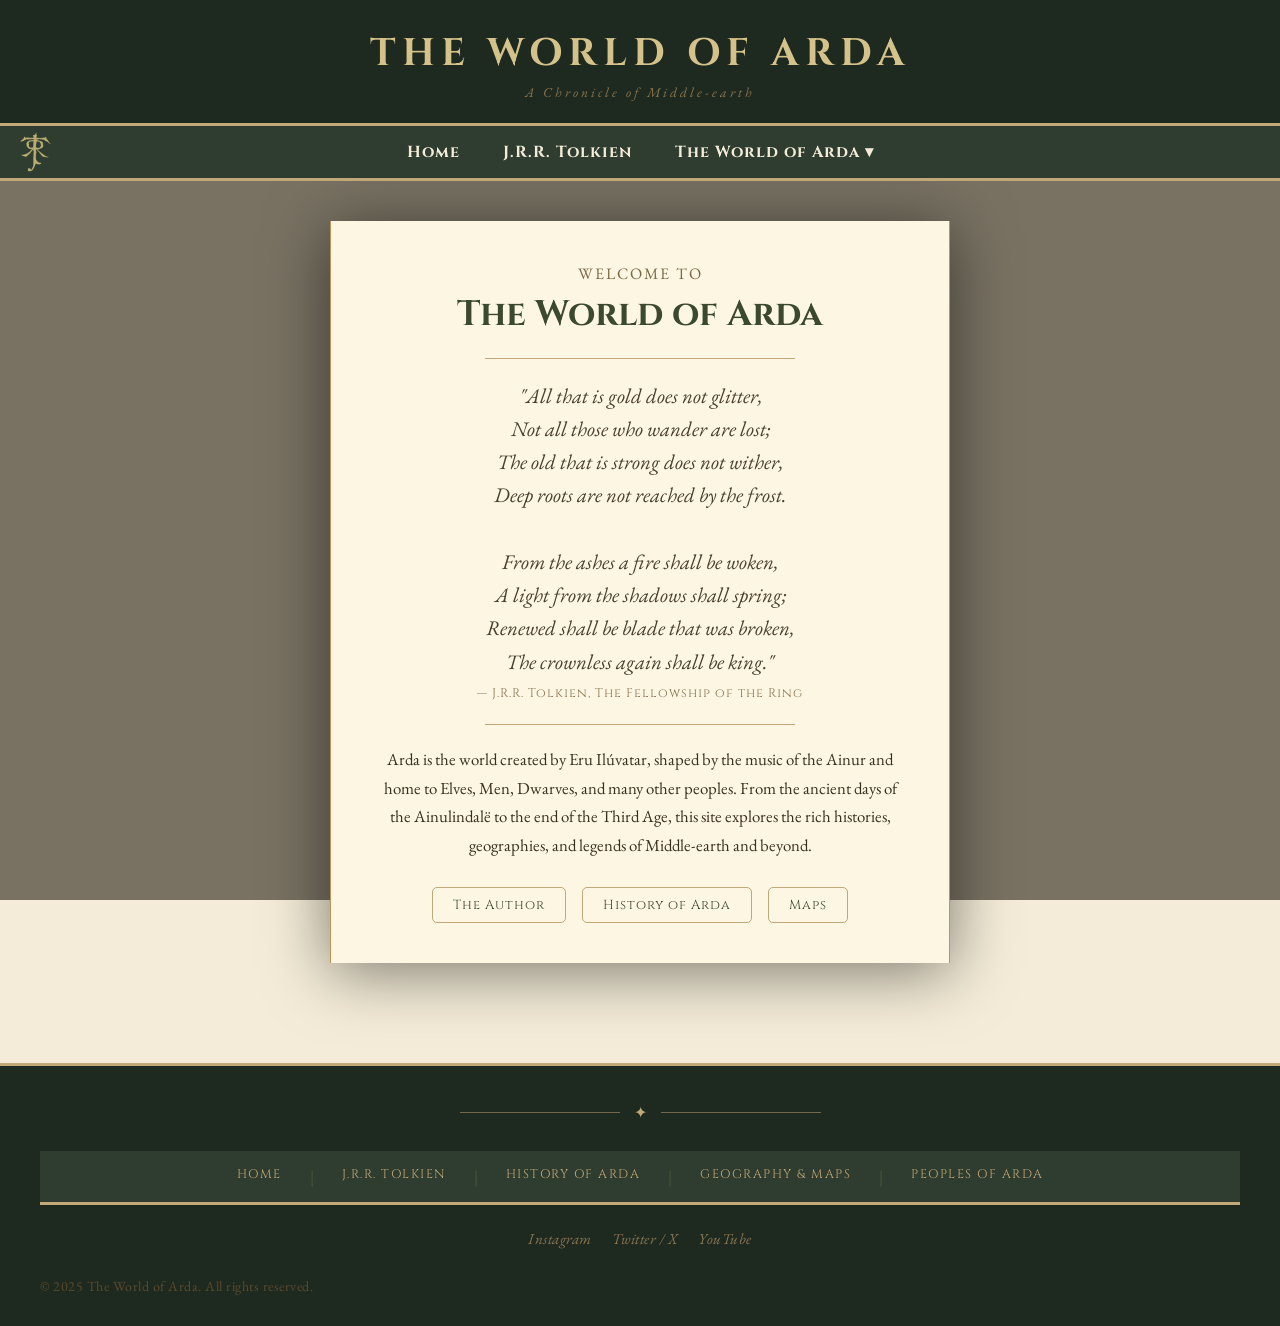
==== index.html @ 496da686 "Add files via upload" ====
<!DOCTYPE html>
<html lang="en">

<head>
    <meta charset="UTF-8">
    <meta name="viewport" content="width=device-width, initial-scale=1.0">
    <title>Home — The World of Arda</title>
    <link rel="stylesheet" href="style.css">
</head>

<body class="home-page">

    <header class="site-header">
        <a href="index.html" class="site-header-title">The World of Arda</a>
        <span class="site-header-ornament">A Chronicle of Middle-earth</span>
    </header>

    <nav>
        <div class="nav-inner">
            <a href="index.html" class="nav-logo">
                <img src="imgs/tolkien_logo.png" alt="The World of Arda">
            </a>
            
            <ul>
                <li><a href="index.html">Home</a></li>
                <li><a href="about_tolkien.html">J.R.R. Tolkien</a></li>
                <li>
                    <a href="arda.html">The World of Arda ▾</a>
                    <div class="dropdown">
                        <a href="arda.html">Brief History</a>
                        <a href="maps.html">Geography & Maps</a>
                        <a href="peoples.html">Peoples of Arda</a>
                    </div>
                </li>

            </ul>
        </div>
    </nav>

    <!-- Background map image -->
    <div class="home-bg"></div>

    <!-- Dark overlay so text is readable -->
    <div class="home-overlay"></div>

    <!-- Centered scroll -->
    <div class="home-wrapper">

        <div class="scroll">

            <div class="scroll-top"></div>

            <div class="scroll-body">
                <p class="scroll-subtitle">Welcome to</p>
                <h1 class="scroll-title">The World of Arda</h1>

                <div class="scroll-divider"></div>

                <blockquote class="scroll-quote">
                    "All that is gold does not glitter,<br>
                    Not all those who wander are lost;<br>
                    The old that is strong does not wither,<br>
                    Deep roots are not reached by the frost.<br>
                    <br>
                    From the ashes a fire shall be woken,<br>
                    A light from the shadows shall spring;<br>
                    Renewed shall be blade that was broken,<br>
                    The crownless again shall be king."
                </blockquote>
                <p class="scroll-quote-author">— J.R.R. Tolkien, The Fellowship of the Ring</p>

                <div class="scroll-divider"></div>

                <p class="scroll-text">
                    Arda is the world created by Eru Ilúvatar, shaped by the music of the Ainur
                    and home to Elves, Men, Dwarves, and many other peoples. From the ancient
                    days of the Ainulindalë to the end of the Third Age, this site explores the
                    rich histories, geographies, and legends of Middle-earth and beyond.
                </p>

                <div class="scroll-links">
                    <a href="About_Tolkien.html" class="scroll-btn">The Author</a>
                    <a href="Arda.html" class="scroll-btn">History of Arda</a>
                    <a href="Maps.html" class="scroll-btn">Maps</a>
                </div>
            </div>

            <div class="scroll-bottom"></div>

        </div>

    </div>

    <footer class="site-footer">
        <div class="site-footer-rule">✦</div>
        <nav class="site-footer-nav">
            <a href="index.html">Home</a>
            <span>|</span>
            <a href="about_tolkien.html">J.R.R. Tolkien</a>
            <span>|</span>
            <a href="arda.html">History of Arda</a>
            <span>|</span>
            <a href="maps.html">Geography &amp; Maps</a>
            <span>|</span>
            <a href="peoples.html">Peoples of Arda</a>
        </nav>
        <div class="site-footer-socials">
            <a href="#">Instagram</a>
            <a href="#">Twitter / X</a>
            <a href="#">YouTube</a>
        </div>
        <p class="site-footer-copy">&copy; 2025 The World of Arda. All rights reserved.</p>
    </footer>

</body>

</html>
---- style.css ----
/* FONT */
@import url('https://fonts.googleapis.com/css2?family=Cinzel:wght@400;700&family=EB+Garamond&display=swap');



* {
    margin: 0;
    padding: 0;
    box-sizing: border-box;
}


/* BASE */
html {
    scroll-behavior: smooth;
}

body {
    background-color: #f4ecd8;
    font-family: 'EB Garamond', serif;
    color: #2f2a1f;
}

article {
    background-color: #fdf6e3;
    border: 1px solid #c2a878;
    border-radius: 8px;
    padding: 28px 32px;
    margin-bottom: 30px;
    box-shadow: inset 0 0 50px rgba(194, 168, 120, 0.07);
}

article h2 {
    font-family: 'Cinzel', serif;
    color: #3b4a2e;
    font-size: 1.6em;
    letter-spacing: 2px;
    margin-bottom: 4px;
    border-bottom: 1px solid #c2a878;
    padding-bottom: 8px;
}

article h3 {
    font-family: 'Cinzel', serif;
    color: #5a4a2e;
    font-size: 0.95em;
    letter-spacing: 1.5px;
    text-transform: uppercase;
    margin-top: 22px;
    margin-bottom: 8px;
}

article p {
    text-indent: 0;
    margin-bottom: 12px;
    line-height: 1.75;
    color: #2f2a1f;
    font-size: 1.05em;
}

article ul {
    margin: 0 0 14px 10px;
    padding: 0;
    list-style: none;
}

article ul li {
    font-family: 'EB Garamond', serif;
    font-size: 1.05em;
    color: #2f2a1f;
    line-height: 1.75;
    margin-bottom: 6px;
    padding-left: 18px;
    position: relative;
}

article ul li::before {
    content: '✦';
    color: #c2a878;
    position: absolute;
    left: 0;
    font-size: 0.65em;
    top: 5px;
}

p.also-known {
    font-family: 'EB Garamond', serif;
    font-style: italic;
    color: #7a6a45;
    font-size: 0.95em;
    text-indent: 0;
    margin-bottom: 18px;
    letter-spacing: 0.3px;
}

p.also-known strong {
    font-style: normal;
    color: #5a4a2e;
}

article blockquote {
    border-left: 3px solid #c2a878;
    margin: 20px 0 8px 0;
    padding: 10px 20px;
    background-color: #f4ecd8;
    border-radius: 0 6px 6px 0;
    font-style: italic;
    color: #4a3f2a;
    font-family: 'EB Garamond', serif;
    font-size: 1.08em;
    line-height: 1.7;
}

.section>hr {
    border: none;
    border-top: 1px solid #d4c28a;
    margin: 28px 0;
    opacity: 0.6;
}

main section:hover {
    transform: none;
}

main>h1 {
    font-size: 2.4em;
    text-align: center;
    letter-spacing: 4px;
    margin-bottom: 6px;
}

.page-subtitle {
    font-family: 'EB Garamond', serif;
    font-style: italic;
    color: #7a6a45;
    text-align: center;
    font-size: 1.15em;
    margin-bottom: 10px;
    text-indent: 0;
}

.page-divider {
    width: 45%;
    height: 1px;
    background: #c2a878;
    margin: 0 auto 36px auto;
}

.sidebar a.sub-link {
    font-size: 0.8em;
    font-weight: normal;
    padding-left: 12px;
    color: #7a6a45;
    letter-spacing: 0.4px;
    margin-bottom: 3px;
}

.sidebar a.sub-link:hover {
    color: #d4c28a;
}

.sidebar-group {
    display: block;
    font-family: 'Cinzel', serif;
    font-size: 0.68em;
    color: #c2a878;
    letter-spacing: 2px;
    text-transform: uppercase;
    margin: 14px 0 4px 0;
    pointer-events: none;
}

hr {
    margin-bottom: 20px;
    margin-top: 20px;
}

main ul li {
    margin-bottom: 10px;
    margin-left: 30px;
    margin-right: 35px;
}

dt {
    font-size: large;
    font-weight: bold;
    margin-left: 25px;
}

dd {
    margin-top: 15px;
    margin-bottom: 15px;
    margin-left: 35px;
    margin-right: 35px;
}


/* TEXT */
h1 {
    font-family: 'Cinzel', serif;
    color: #3b4a2e;
    font-weight: bold;
    margin-bottom: 10px;
}

h2 {
    font-family: 'Cinzel', serif;
    color: #3b4a2e;
    margin-bottom: 20px;
}

h2.section-divider {
    font-family: 'Cinzel', serif;
    color: #3b4a2e;
    font-size: 1.4em;
    text-align: center;
    letter-spacing: 3px;
    text-transform: uppercase;
    padding-bottom: 12px;
    margin-bottom: 28px;
    border-bottom: 2px solid #c2a878;
}

h2.section-divider::before,
h2.section-divider::after {
    content: ' ✦ ';
    color: #c2a878;
    font-size: 0.75em;
}

h3 {
    font-family: 'Cinzel', serif;
    color: #3b4a2e;
    margin-bottom: 20px;
}

p {
    text-align: left;
    text-indent: 30px;
    line-height: 1.6;
    font-size: 1.1em;
    margin-bottom: 20px;
}


/* NAVIGATION */
nav {
    background-color: #2e3d2f;
    padding: 15px 0;
    border-bottom: 3px solid #c2a878;
    position: sticky;
    top: 0;
    z-index: 1000;
}

nav ul {
    list-style: none;
    text-align: center;
}

.nav-inner {
    position: relative;
    display: flex;
    align-items: center;
    justify-content: center;
    padding: 0 60px;
}

.nav-logo {
    position: absolute;
    left: 18px;
    top: 50%;
    transform: translateY(-50%);
    display: flex;
    align-items: center;
    text-decoration: none;
}

.nav-logo img {

    height: 42px;
    width: auto;
    display: block;
    opacity: 0.92;
    transition: opacity 0.3s;
}

.nav-logo img:hover {
    opacity: 1;
}

nav ul li {
    display: inline;
    margin: 0 20px;
    position: relative;
}

nav ul li a {
    text-decoration: none;
    color: #f4ecd8;
    font-family: 'Cinzel', serif;
    font-weight: bold;
    letter-spacing: 1px;
    transition: color 0.3s;
}

nav ul li a:hover {
    color: #d4c28a;
}


/* DROPDOWN*/
nav ul li .dropdown {
    display: none;
    position: absolute;
    top: 100%;
    left: 0;
    background-color: #2e3d2f;
    border: 1px solid #c2a878;
    min-width: 180px;
    flex-direction: column;
    z-index: 999;
}

nav ul li .dropdown a {
    display: block;
    padding: 8px 15px;
    color: #f4ecd8;
    font-weight: normal;
    transition: color 0.3s;
}

nav ul li .dropdown a:hover {
    color: #d4c28a;
}

nav ul li:hover .dropdown {
    display: flex;
}




/*SIDEBAR*/
.sidebar {
    position: fixed;
    top: 0;
    left: 0;
    width: 200px;
    height: 100%;
    background-color: #fffaf0;
    border-right: 1px solid #c2a878;
    padding: 80px 15px 15px 15px;
    box-shadow: 0 0 12px rgba(0, 0, 0, 0.1);
    transform: translateX(-100%);
    transition: transform 0.3s ease;
    z-index: 999;
    display: flex;
    flex-direction: column;
    justify-content: center;
}

#menu-toggle:checked~.sidebar {
    transform: translateX(0);
}

#menu-toggle {
    display: none;
}

.menu-btn {
    position: fixed;
    top: 60px;
    left: 15px;
    z-index: 1000;
    background-color: #2e3d2f;
    color: #f4ecd8;
    padding: 8px 12px;
    font-family: 'Cinzel', serif;
    border-radius: 5px;
    cursor: pointer;
}

.sidebar a {
    display: block;
    margin-bottom: 10px;
    text-decoration: none;
    color: #2f2a1f;
    font-family: 'Cinzel', serif;
    font-weight: bold;
    letter-spacing: 1px;
    transition: color 0.3s;
}

.sidebar a:hover {
    color: #d4c28a;
}


/* MAIN CONTENT */
main {
    padding: 30px;
    max-width: fit-content;
    padding-left: 10%;
    padding-right: 10%;
    margin: auto;
}

.content-wrapper {
    position: relative;
}



/*SECTIONS*/

.section {
    background-color: #fffaf0;
    border: 1px solid #c2a878;
    border-radius: 10px;
    padding: 20px;
    margin-bottom: 25px;
    box-shadow: 0 0 12px rgba(0, 0, 0, 0.1);
    scroll-margin-top: 100px;
}

main .section {
    transition: transform 0.3s ease;
}

main .section:hover {
    transform: scale(1.012);
}



/*FIGURES AND IMAGES */

section figure {
    margin: 20px 0;
    padding-bottom: 30px;
    padding-top: 30px;
    text-align: center;
}

section figure img {
    width: 600px;
    height: auto;
    border-radius: 10px;
    box-shadow: 0 0 12px rgba(0, 0, 0, 0.1);
    transition: transform 0.3s ease;
    display: block;
    margin-left: auto;
    margin-right: auto;
}

section figure img:hover {
    transform: scale(1.03);
}

section figure figcaption {
    margin-top: 5px;
    font-size: 0.95em;
    color: #3b4a2e;
    text-align: center;
}




/* En mi mente tenia pensado hacer una galeria interactiva donde cuando haces click en el nombre 
de la imagen, esa imagen apareceria. utilizando un truco con radius y labels lo pude lograr*/

/* GALLERIA IMG */
.gallery {
    display: flex;
    gap: 0;
    border: 1px solid #c2a878;
    border-radius: 10px;
    overflow: hidden;
    background-color: #fffaf0;
    min-height: 320px;
}

.gallery-radio {
    display: none;
}

.gallery-list {
    width: 200px;
    min-width: 160px;
    border-right: 1px solid #c2a878;
    display: flex;
    flex-direction: column;
    padding: 12px 0;
    background-color: #f4ecd8;
    gap: 2px;
}

.gallery-list label {
    display: block;
    padding: 10px 18px;
    font-family: 'Cinzel', serif;
    font-size: 0.85em;
    color: #2f2a1f;
    cursor: pointer;
    border-left: 3px solid transparent;
    transition: background-color 0.2s, color 0.2s;
}

.gallery-list label:hover {
    background-color: #fffaf0;
    color: #3b4a2e;
}

.gallery-preview {
    flex: 1;
    display: flex;
    align-items: center;
    justify-content: center;
    padding: 24px;
}

.gallery-placeholder {
    color: #a89060;
    font-family: 'Cinzel', serif;
    font-size: 0.95em;
    font-style: italic;
}

.gallery-item {
    display: none;
    width: 100%;
    text-align: center;
}

/*  labels - General Maps */
#gm1:checked~.gallery-list label[for="gm1"],
#gm2:checked~.gallery-list label[for="gm2"],
#gm3:checked~.gallery-list label[for="gm3"],
#gm4:checked~.gallery-list label[for="gm4"],
#gm5:checked~.gallery-list label[for="gm5"] {
    background-color: #fffaf0;
    border-left: 3px solid #c2a878;
    color: #3b4a2e;
    font-weight: bold;
}

/*  labels - Arda Maps */
#am1:checked~.gallery-list label[for="am1"],
#am2:checked~.gallery-list label[for="am2"],
#am3:checked~.gallery-list label[for="am3"],
#am4:checked~.gallery-list label[for="am4"] {
    background-color: #fffaf0;
    border-left: 3px solid #c2a878;
    color: #3b4a2e;
    font-weight: bold;
}

/* Hide placeholder when something is selected */
#gm1:checked~.gallery-preview .gallery-placeholder,
#gm2:checked~.gallery-preview .gallery-placeholder,
#gm3:checked~.gallery-preview .gallery-placeholder,
#gm4:checked~.gallery-preview .gallery-placeholder,
#gm5:checked~.gallery-preview .gallery-placeholder,
#am1:checked~.gallery-preview .gallery-placeholder,
#am2:checked~.gallery-preview .gallery-placeholder,
#am3:checked~.gallery-preview .gallery-placeholder,
#am4:checked~.gallery-preview .gallery-placeholder {
    display: none;
}

/* Show  image — General Maps */
#gm1:checked~.gallery-preview #gm1-view {
    display: block;
}

#gm2:checked~.gallery-preview #gm2-view {
    display: block;
}

#gm3:checked~.gallery-preview #gm3-view {
    display: block;
}

#gm4:checked~.gallery-preview #gm4-view {
    display: block;
}

#gm5:checked~.gallery-preview #gm5-view {
    display: block;
}

/* Show  image — Arda Maps */
#am1:checked~.gallery-preview #am1-view {
    display: block;
}

#am2:checked~.gallery-preview #am2-view {
    display: block;
}

#am3:checked~.gallery-preview #am3-view {
    display: block;
}

#am4:checked~.gallery-preview #am4-view {
    display: block;
}


/* HOME PAGE */
body.home-page {
    margin: 0;
    padding: 0;
    min-height: 100vh;
    overflow-x: hidden;
}

.home-bg {
    position: fixed;
    top: 0;
    left: 0;
    width: 100%;
    height: 100%;
    background-image: url('Maps/middle_earth_hd.png');
    background-size: cover;
    background-position: center;
    z-index: -2;
    filter: sepia(40%);
}

.home-overlay {
    position: fixed;
    top: 0;
    left: 0;
    width: 100%;
    height: 100%;
    background-color: rgba(20, 15, 5, 0.55);
    z-index: -1;
}

.home-wrapper {
    display: flex;
    justify-content: center;
    align-items: center;
    min-height: 85vh;
    padding: 40px 20px;
}

.scroll {
    width: 100%;
    max-width: 620px;
    display: flex;
    flex-direction: column;
    align-items: center;
    filter: drop-shadow(0 8px 32px rgba(0, 0, 0, 0.5));
}

.scroll-body {
    width: 100%;
    background-color: #fdf6e3;
    border-left: 1px solid #b8965a;
    border-right: 1px solid #b8965a;
    padding: 40px 50px;
    display: flex;
    flex-direction: column;
    align-items: center;
    text-align: center;
}

.scroll-subtitle {
    font-family: 'EB Garamond', serif;
    font-size: 1em;
    color: #7a6a45;
    text-indent: 0;
    margin-bottom: 4px;
    letter-spacing: 2px;
    text-transform: uppercase;
}

.scroll-title {
    font-family: 'Cinzel', serif;
    font-size: 2.2em;
    color: #3b4a2e;
    margin-bottom: 0;
    text-align: center;
}

.scroll-divider {
    width: 60%;
    height: 1px;
    background-color: #c2a878;
    margin: 20px auto;
}

.scroll-quote {
    font-family: 'EB Garamond', serif;
    font-size: 1.3em;
    font-style: italic;
    color: #4a3f2a;
    line-height: 1.6;
    margin-bottom: 6px;
    text-indent: 0;
    border: none;
    padding: 0;
}

.scroll-quote-author {
    font-family: 'Cinzel', serif;
    font-size: 0.78em;
    color: #8a7550;
    text-indent: 0;
    margin-bottom: 0;
    letter-spacing: 1px;
}

.scroll-text {
    font-family: 'EB Garamond', serif;
    font-size: 1.05em;
    color: #3a3020;
    line-height: 1.7;
    text-indent: 0;
    text-align: center;
    margin-bottom: 0;
}

.scroll-links {
    display: flex;
    gap: 16px;
    margin-top: 28px;
    flex-wrap: wrap;
    justify-content: center;
}

.scroll-btn {
    font-family: 'Cinzel', serif;
    font-size: 0.82em;
    color: #3b4a2e;
    text-decoration: none;
    padding: 8px 20px;
    border: 1px solid #c2a878;
    border-radius: 5px;
    background-color: #fdf6e3;
    letter-spacing: 1px;
    transition: background-color 0.3s, color 0.3s;
}

.scroll-btn:hover {
    background-color: #2e3d2f;
    color: #f4ecd8;
    border-color: #2e3d2f;
}



/* BACKGROUND IMAGE GEN*/
.gen-bg {
    position: fixed;
    top: 0;
    left: 0;
    width: 100%;
    height: 100%;
    background-image: url('imgs/bg2.png');
    background-size: cover;
    background-position: center;
    z-index: -2;
    filter: sepia(40%);
}

/*SITE HEADER*/
.site-header {
    background-color: #1e2a1f;
    border-bottom: 3px solid #c2a878;
    text-align: center;
    padding: 28px 20px 22px;
}

.site-header-title {
    font-family: 'Cinzel', serif;
    font-size: 2.4em;
    font-weight: 700;
    color: #d4c28a;
    letter-spacing: 6px;
    text-transform: uppercase;
    text-decoration: none;
    display: inline-block;
    transition: color 0.3s;
}

.site-header-title:hover {
    color: #f4ecd8;
}

.site-header-ornament {
    display: block;
    font-family: 'EB Garamond', serif;
    font-style: italic;
    font-size: 0.85em;
    color: #8a7550;
    letter-spacing: 3px;
    margin-top: 4px;
}

/* Home page header */
body.home-page .site-header {
    position: relative;
    z-index: 1001;
}


/*  SITE FOOTER */
.site-footer {
    background-color: #1e2a1f;
    border-top: 3px solid #c2a878;
    padding: 36px 40px 28px;
    margin-top: 60px;
    text-align: center;
}

/* Ornament of footer */
.site-footer-rule {
    display: flex;
    align-items: center;
    justify-content: center;
    gap: 14px;
    margin-bottom: 28px;
    color: #c2a878;
    font-size: 1em;
}

.site-footer-rule::before,
.site-footer-rule::after {
    content: '';
    flex: 1;
    max-width: 160px;
    height: 1px;
    background: #c2a878;
    opacity: 0.5;
}

/* Nav links row */
.site-footer-nav {
    display: flex;
    flex-wrap: wrap;
    justify-content: center;
    gap: 8px 28px;
    margin-bottom: 24px;
}

.site-footer-nav a {
    font-family: 'Cinzel', serif;
    font-size: 0.78em;
    color: #c2a878;
    text-decoration: none;
    letter-spacing: 1.5px;
    text-transform: uppercase;
    transition: color 0.3s;
}

.site-footer-nav a:hover {
    color: #f4ecd8;
}

.site-footer-nav span {
    color: #4a5a3a;
}

/* Socials row */
.site-footer-socials {
    display: flex;
    justify-content: center;
    gap: 20px;
    margin-bottom: 24px;
}

.site-footer-socials a {
    font-family: 'EB Garamond', serif;
    font-style: italic;
    font-size: 0.95em;
    color: #8a7550;
    text-decoration: none;
    letter-spacing: 0.5px;
    transition: color 0.3s;
    border-bottom: 1px solid transparent;
    padding-bottom: 1px;
}

.site-footer-socials a:hover {
    color: #d4c28a;
    border-bottom-color: #d4c28a;
}

/* Copyright */
.site-footer-copy {
    font-family: 'EB Garamond', serif;
    font-size: 0.88em;
    color: #5a4a2e;
    text-indent: 0;
    margin: 0;
    letter-spacing: 0.5px;
}

/* Home page */
body.home-page .site-footer {
    position: relative;
    z-index: 1;
}

/*ABT TOLKIEN PG*/
.tol-bg {
    position: fixed;
    top: 0;
    left: 0;
    width: 100%;
    height: 100%;
    background-image: url('imgs/tolkien_img.png');
    background-size: cover;
    background-position: center;
    z-index: -2;
    filter: sepia(40%);
}
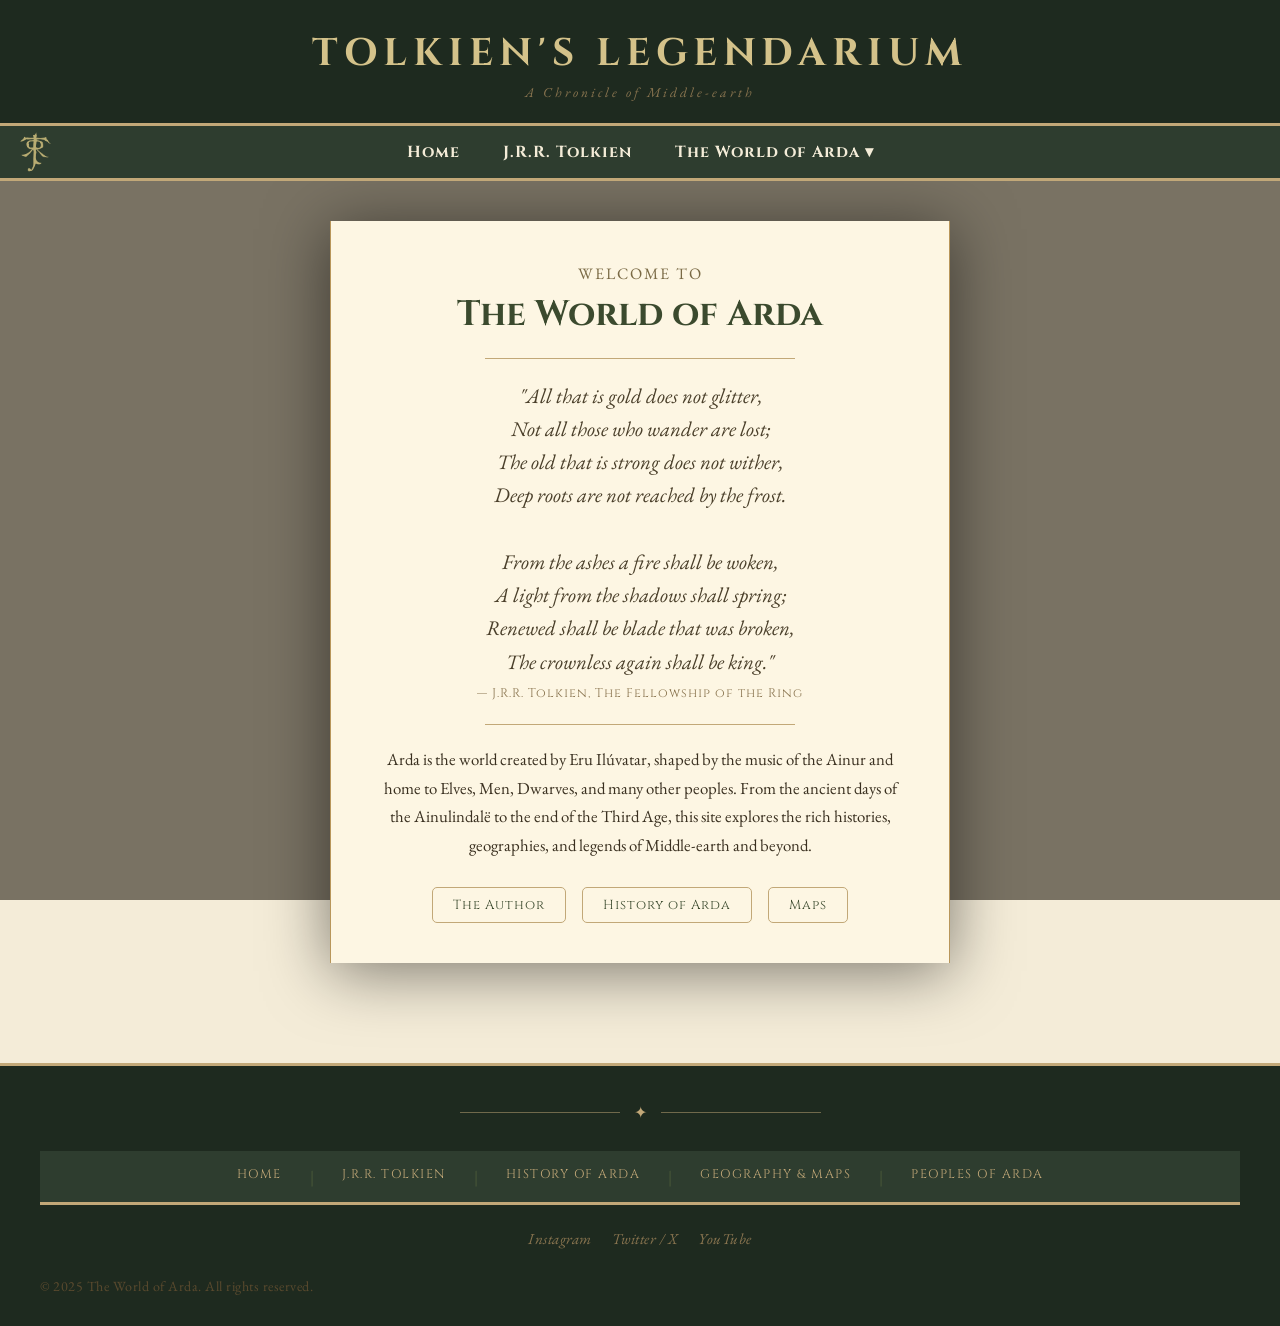
==== commit f004387e: "Update index.html" ====
--- a/index.html
+++ b/index.html
@@ -4,14 +4,14 @@
 <head>
     <meta charset="UTF-8">
     <meta name="viewport" content="width=device-width, initial-scale=1.0">
-    <title>Home — The World of Arda</title>
+    <title>Home — Tolkien's Legendarium</title>
     <link rel="stylesheet" href="style.css">
 </head>
 
 <body class="home-page">
 
     <header class="site-header">
-        <a href="index.html" class="site-header-title">The World of Arda</a>
+        <a href="index.html" class="site-header-title">Tolkien's Legendarium</a>
         <span class="site-header-ornament">A Chronicle of Middle-earth</span>
     </header>
 
@@ -114,4 +114,4 @@
 
 </body>
 
-</html>+</html>
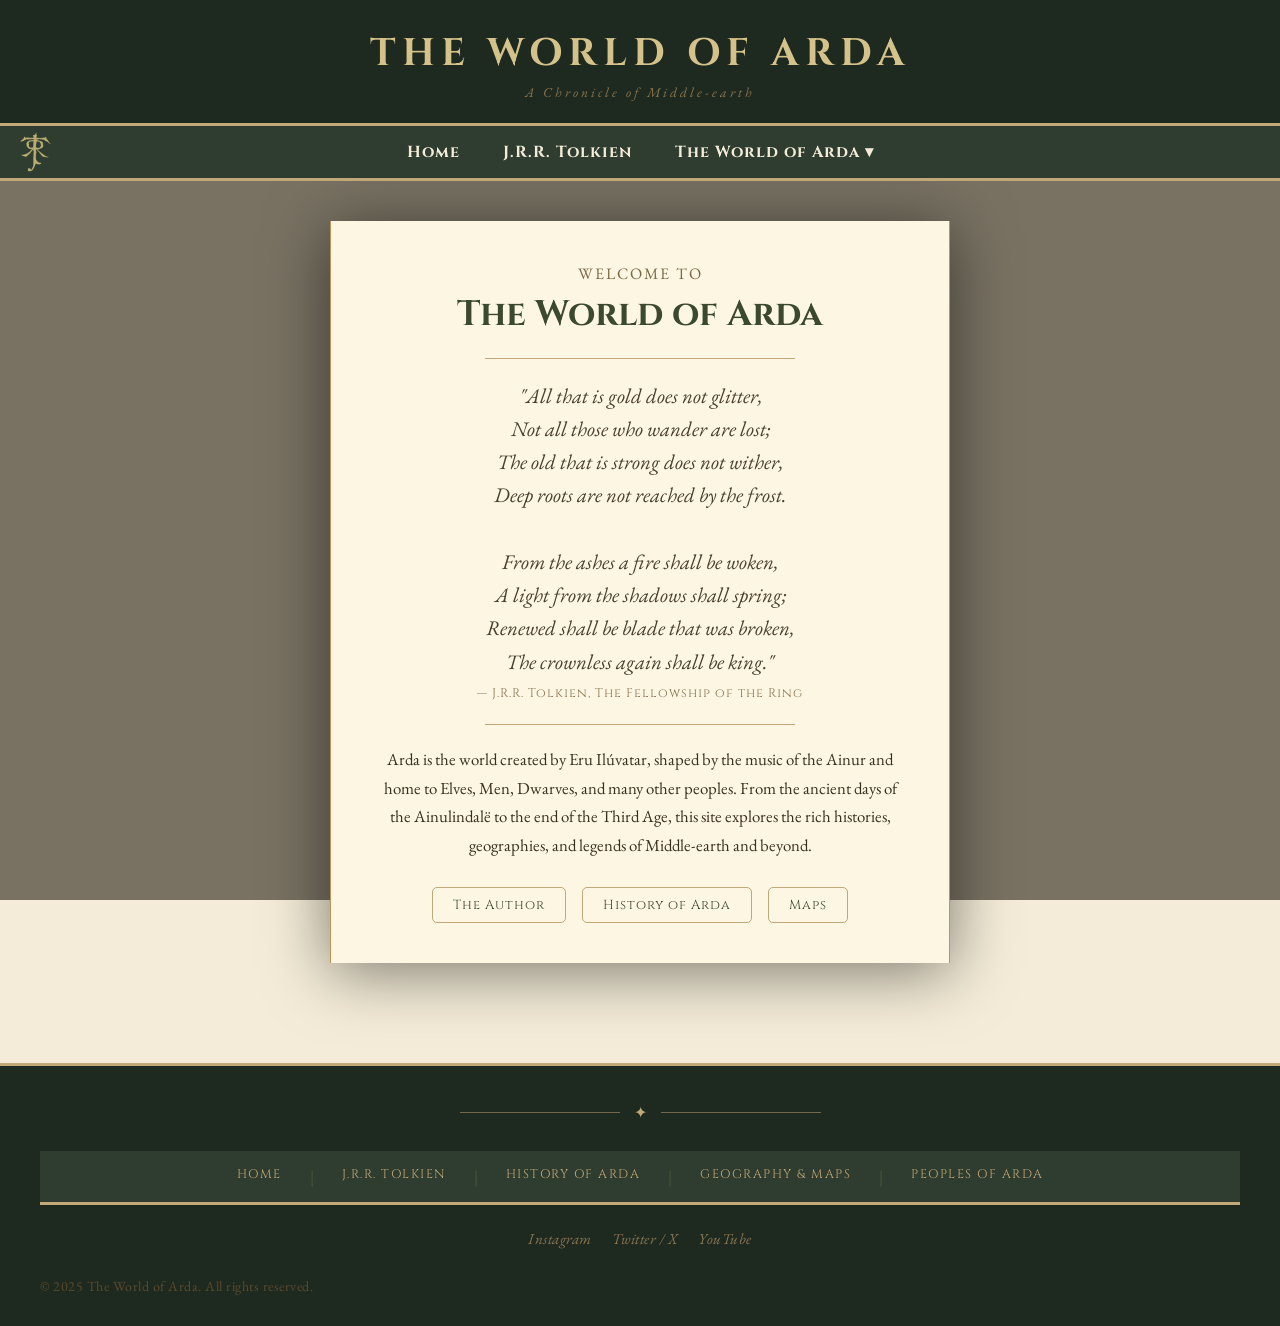
==== commit f7264d08: "Update index.html" ====
--- a/index.html
+++ b/index.html
@@ -4,14 +4,14 @@
 <head>
     <meta charset="UTF-8">
     <meta name="viewport" content="width=device-width, initial-scale=1.0">
-    <title>Home — Tolkien's Legendarium</title>
+    <title>Home — The World of Arda</title>
     <link rel="stylesheet" href="style.css">
 </head>
 
 <body class="home-page">
 
     <header class="site-header">
-        <a href="index.html" class="site-header-title">Tolkien's Legendarium</a>
+        <a href="index.html" class="site-header-title">The World of Arda</a>
         <span class="site-header-ornament">A Chronicle of Middle-earth</span>
     </header>
 
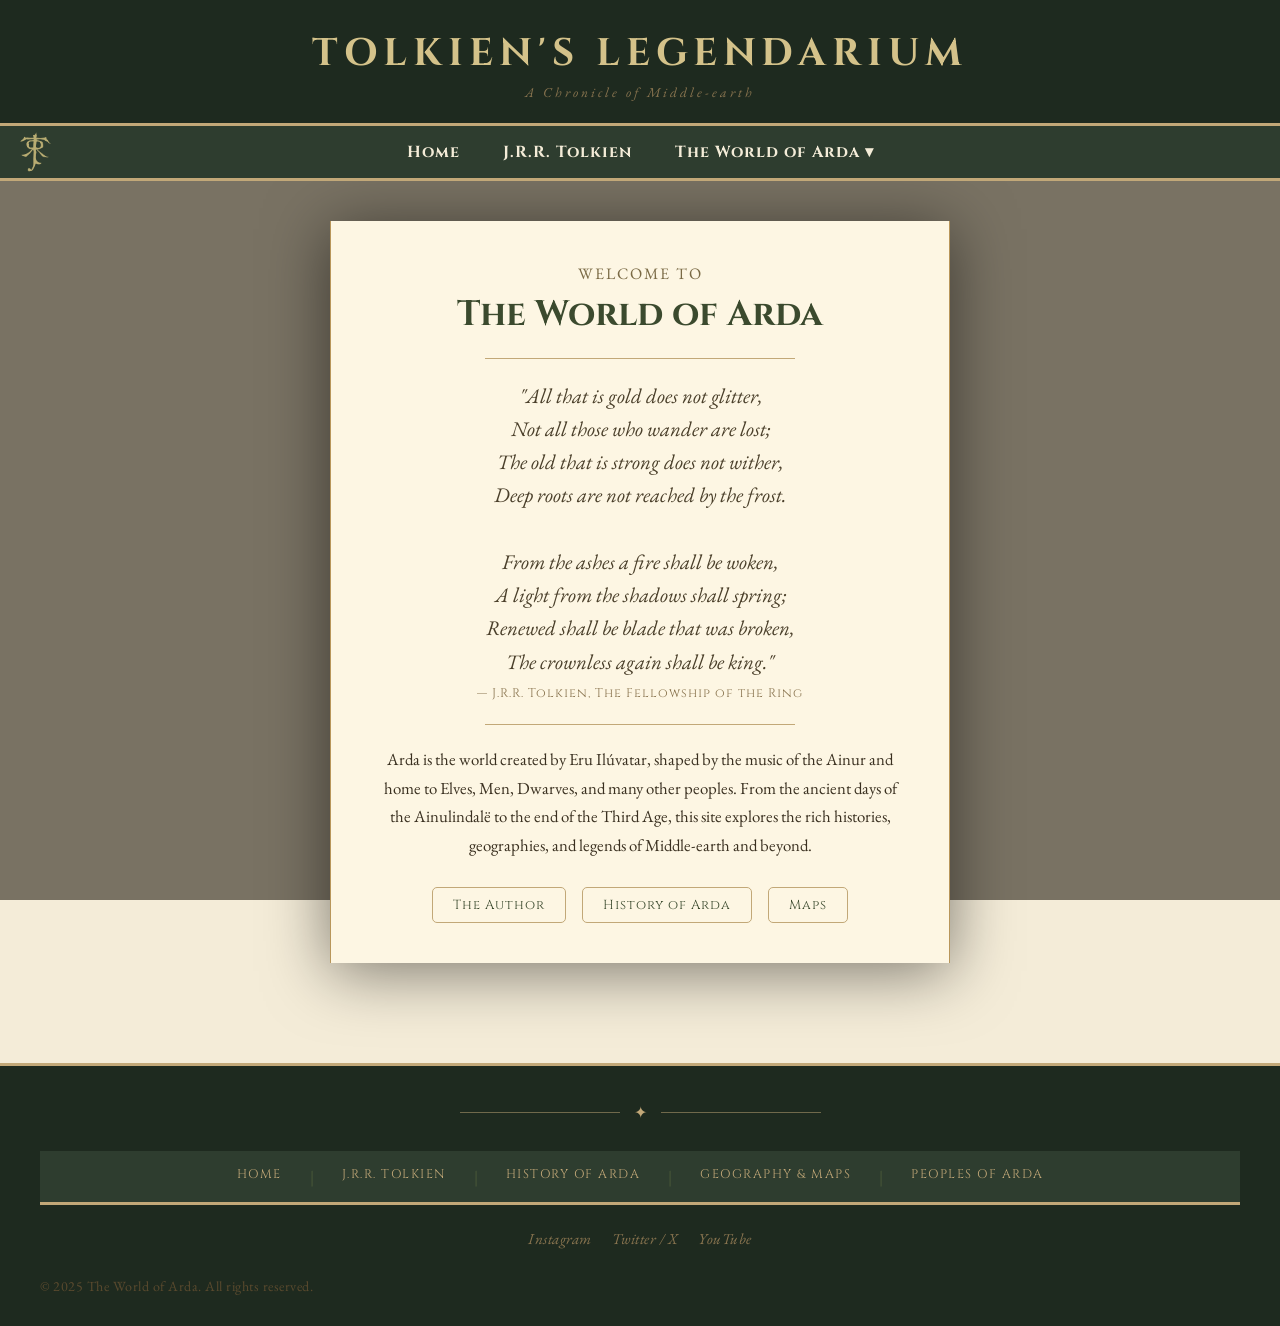
==== commit 5096e755: "Update index.html" ====
--- a/index.html
+++ b/index.html
@@ -4,14 +4,14 @@
 <head>
     <meta charset="UTF-8">
     <meta name="viewport" content="width=device-width, initial-scale=1.0">
-    <title>Home — The World of Arda</title>
+    <title>Home - Tolkien's Legendarium</title>
     <link rel="stylesheet" href="style.css">
 </head>
 
 <body class="home-page">
 
     <header class="site-header">
-        <a href="index.html" class="site-header-title">The World of Arda</a>
+        <a href="index.html" class="site-header-title">Tolkien's Legendarium</a>
         <span class="site-header-ornament">A Chronicle of Middle-earth</span>
     </header>
 
@@ -79,9 +79,9 @@
                 </p>
 
                 <div class="scroll-links">
-                    <a href="About_Tolkien.html" class="scroll-btn">The Author</a>
-                    <a href="Arda.html" class="scroll-btn">History of Arda</a>
-                    <a href="Maps.html" class="scroll-btn">Maps</a>
+                     <a href="about_tolkien.html" class="scroll-btn">The Author</a>
+                    <a href="arda.html" class="scroll-btn">History of Arda</a>
+                    <a href="maps.html" class="scroll-btn">Maps</a>
                 </div>
             </div>
 
